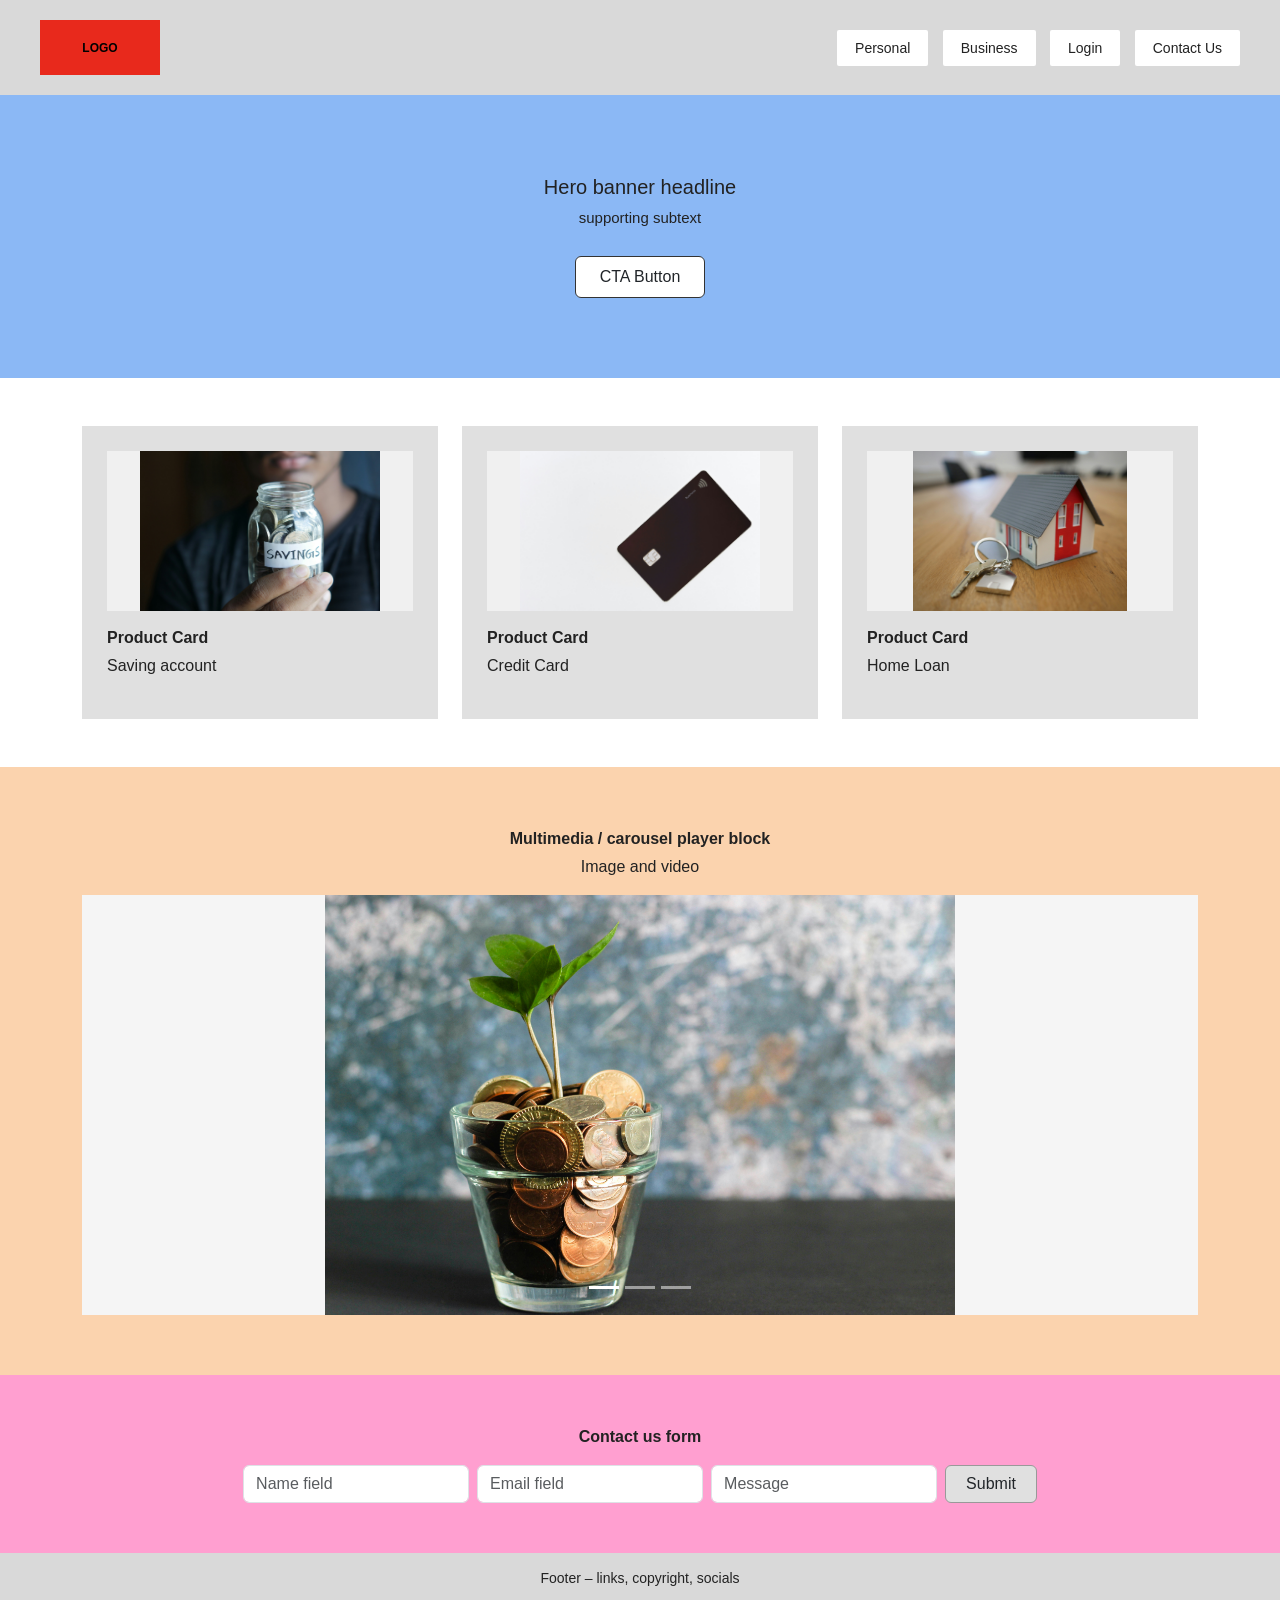
==== index.html @ b92f3b58 "Make logo clickable, linking back to homepage" ====
<!DOCTYPE html>
<html lang="en">
<head>
  <meta charset="UTF-8">
  <meta name="viewport" content="width=device-width, initial-scale=1.0">
  <title>Homepage | Westpac Prototype</title>
  <link href="https://cdn.jsdelivr.net/npm/bootstrap@5.3.3/dist/css/bootstrap.min.css" rel="stylesheet">
  <link rel="stylesheet" href="css/style.css">
  <link rel="stylesheet" href="css/homepage.css">
</head>
<body>

  <!-- HEADER -->
  <header class="site-header">
  <div class="header-inner d-flex justify-content-between align-items-center">
    <button class="hamburger-btn" id="navToggle" aria-label="Toggle navigation" aria-expanded="false">
      <span></span><span></span><span></span>
    </button>
    <a href="index.html" class="logo-box">LOGO</a>
    <nav class="nav-buttons" id="navMenu">
      <a href="personal-banking.html" class="nav-btn">Personal</a>
      <a href="business-banking.html" class="nav-btn">Business</a>
      <a href="login.html" class="nav-btn">Login</a>
      <a href="contact.html" class="nav-btn">Contact Us</a>
    </nav>
  </div>
</header>

  <!-- HERO -->
  <section class="hero text-center">
    <div class="container">
      <h1>Hero banner headline</h1>
      <p>supporting subtext</p>
      <a href="personal-banking.html" class="btn btn-outline-cta">CTA Button</a>
    </div>
  </section>

  <!-- PRODUCT CARDS -->
  <section class="products py-5">
    <div class="container">
      <div class="row g-4">
        <div class="col-md-4">
          <div class="product-card">
            <img src="images/card-savings.jpg.jpg" alt="hand holding glass jar labelled 'savings' filled with coins" class="thumb-img">
            <p class="fw-bold mb-1">Product Card</p>
            <p>Saving account</p>
          </div>
        </div>
        <div class="col-md-4">
          <div class="product-card">
            <img src="images/card-credit-card.jpg.jpg" alt="Black credit card with chip on a white background" class="thumb-img">
            <p class="fw-bold mb-1">Product Card</p>
            <p>Credit Card</p>
          </div>
        </div>
        <div class="col-md-4">
          <div class="product-card">
            <img src="images/card-home-loan.jpg.jpg" alt="Model house with keys on a wooden table, representing ownership" class="thumb-img">
            <p class="fw-bold mb-1">Product Card</p>
            <p>Home Loan</p>
          </div>
        </div>
      </div>
    </div>
  </section>

  <!-- CAROUSEL -->
  <section class="carousel-block text-center">
    <div class="container">
      <p class="fw-bold mb-1">Multimedia / carousel player block</p>
      <p class="mb-3">Image and video</p>

      <div id="mainCarousel" class="carousel slide" data-bs-ride="carousel">
        <div class="carousel-indicators">
          <button type="button" data-bs-target="#mainCarousel" data-bs-slide-to="0" class="active"></button>
          <button type="button" data-bs-target="#mainCarousel" data-bs-slide-to="1"></button>
          <button type="button" data-bs-target="#mainCarousel" data-bs-slide-to="2"></button>
        </div>
        <div class="carousel-inner">
          <div class="carousel-item active">
            <img src="images/carousel-savings.jpg" class="d-block w-100" alt="Coins with a growing plant sprout in a glass jar, symbolising savings growth" loading="eager">
          </div>
          <div class="carousel-item">
             <img src="images/carousel-home-loan.jpg.jpg" class="d-block w-100" alt="Person managing their banking on a laptop and monitor at a desk" loading="lazy">
          </div>
          <div class="carousel-item">
            <img src="images/carousel-business.jpg.jpg" class="d-block w-100" alt="Fanned collection of banknotes in various denominations" loading="lazy">
          </div>
        </div>
      </div>
    </div>
  </section>

  <!-- CONTACT FORM -->
  <section class="contact-block text-center">
    <div class="container">
      <p class="fw-bold mb-3">Contact us form</p>
      <form class="row g-2 justify-content-center align-items-center">
        <div class="col-auto">
          <input type="text" class="form-control" placeholder="Name field" required>
        </div>
        <div class="col-auto">
          <input type="email" class="form-control" placeholder="Email field" required>
        </div>
        <div class="col-auto">
          <input type="text" class="form-control" placeholder="Message" required>
        </div>
        <div class="col-auto">
          <button type="submit" class="btn btn-submit">Submit</button>
        </div>
      </form>
    </div>
  </section>

  <!-- FOOTER -->
  <footer class="site-footer text-center">
    <p class="mb-0">Footer – links, copyright, socials</p>
  </footer>

  <script src="https://cdn.jsdelivr.net/npm/bootstrap@5.3.3/dist/js/bootstrap.bundle.min.js"></script>
  <script src="js/nav.js"></script>
  <script src="js/main.js"></script>
</body>
</html>
---- css/style.css ----
body {
  font-family: 'Helvetica Neue', Arial, sans-serif;
  color: #222;
  margin: 0;
}

/* ===== HEADER / NAV (shared across every page) ===== */
.site-header {
  background-color: #d9d9d9;
  padding: 20px 40px;
}
/* ===== RESPONSIVE HEADER ===== */
.header-inner {
  position: relative;
}

.hamburger-btn {
  display: none;
  flex-direction: column;
  justify-content: space-between;
  width: 28px;
  height: 20px;
  background: none;
  border: none;
  padding: 0;
  cursor: pointer;
  z-index: 20;
}

.hamburger-btn span {
  display: block;
  height: 2px;
  width: 100%;
  background-color: #222;
}

/* Tablet and mobile: below 992px */
@media (max-width: 991.98px) {
  .hamburger-btn {
    display: flex;
  }

  .header-inner {
    justify-content: center;
  }

  .logo-box {
    margin: 0 auto;
  }

  .nav-buttons {
    display: none;
    position: absolute;
    top: 100%;
    left: 0;
    right: 0;
    background-color: #d9d9d9;
    flex-direction: column;
    padding: 10px 20px 20px;
    z-index: 10;
  }

  .nav-buttons.show {
    display: flex;
  }

  .nav-btn {
    margin: 6px 0;
    text-align: center;
  }
}

.logo-box {
  background-color: #e8291c;
  color: #000;
  width: 120px;
  height: 55px;
  display: flex;
  align-items: center;
  justify-content: center;
  font-weight: bold;
  font-size: 12px;
  text-decoration: none;
}

.nav-btn {
  background-color: #fff;
  color: #222;
  text-decoration: none;
  padding: 10px 18px;
  margin-left: 10px;
  font-size: 14px;
  border-radius: 2px;
}

.nav-btn:hover {
  background-color: #f0f0f0;
}

/* ===== FOOTER (shared across every page) ===== */
.site-footer {
  background-color: #d9d9d9;
  padding: 15px;
  font-size: 14px;
}

/* ===== SHARED FORM FIELD STYLE (used on login + contact) ===== */
.field-box {
  display: block;
  width: 100%;
  background-color: #e0e0e0;
  border: none;
  text-align: center;
  padding: 12px;
  margin-bottom: 18px;
  font-size: 14px;
  color: #333;
}

/* ===== SHARED PRODUCT CARD (used on homepage, personal banking, business banking) ===== */
.product-card {
  background-color: #e0e0e0;
  padding: 25px;
  height: 100%;
}

.carousel-item img {
  width: 100%;
  height: 420px;
  object-fit: contain;
  background-color: #f5f5f5;
}

.thumb-img {
  width: 100%;
  height: 160px;
  object-fit: contain;
  background-color: #f0f0f0;
  margin-bottom: 15px;
  display: block;
}

/* ===== SHARED CTA BUTTON STYLE (hero button + open account button) ===== */
.btn-outline-cta {
  background-color: #fff;
  border: 1px solid #333;
  padding: 8px 24px;
  margin-top: 10px;
}

/* ===== SAVINGS CALCULATOR ===== */
.calculator-section {
  background-color: #fff;
  padding: 60px 0;
}

.calculator-card {
  background-color: #f5f5f5;
  max-width: 400px;
  padding: 35px;
  border: 1px solid #ddd;
}

.calc-label {
  display: block;
  text-align: left;
  font-size: 13px;
  font-weight: bold;
  margin-bottom: 5px;
}

.btn-calculate {
  background-color: #1a3d8f;
  color: #fff;
  font-weight: bold;
  margin-top: 10px;
}

.calc-error {
  color: #8b0000;
  font-size: 13px;
  margin-top: 10px;
}

.calc-result {
  font-size: 14px;
  margin-top: 15px;
  line-height: 1.6;
}

@media (max-width: 767.98px) {
  .hero,
  .carousel-block,
  .contact-block,
  .product-intro,
  .rate-table-section,
  .cta-band,
  .calculator-section {
    padding: 35px 0;
  }

  .contact-card,
  .login-card,
  .calculator-card {
    width: 90%;
    padding: 25px;
  }
}
---- css/homepage.css ----
.hero {
  background-color: #8bb8f5;
  padding: 80px 0;
}

.hero h1 {
  font-size: 20px;
  font-weight: normal;
}

.hero p {
  font-size: 15px;
}

.carousel-block {
  background-color: #fbd3ae;
  padding: 60px 0;
}

.contact-block {
  background-color: #ff9fd0;
  padding: 50px 0;
}

.btn-submit {
  background-color: #e0e0e0;
  border: 1px solid #999;
  padding: 6px 20px;
}
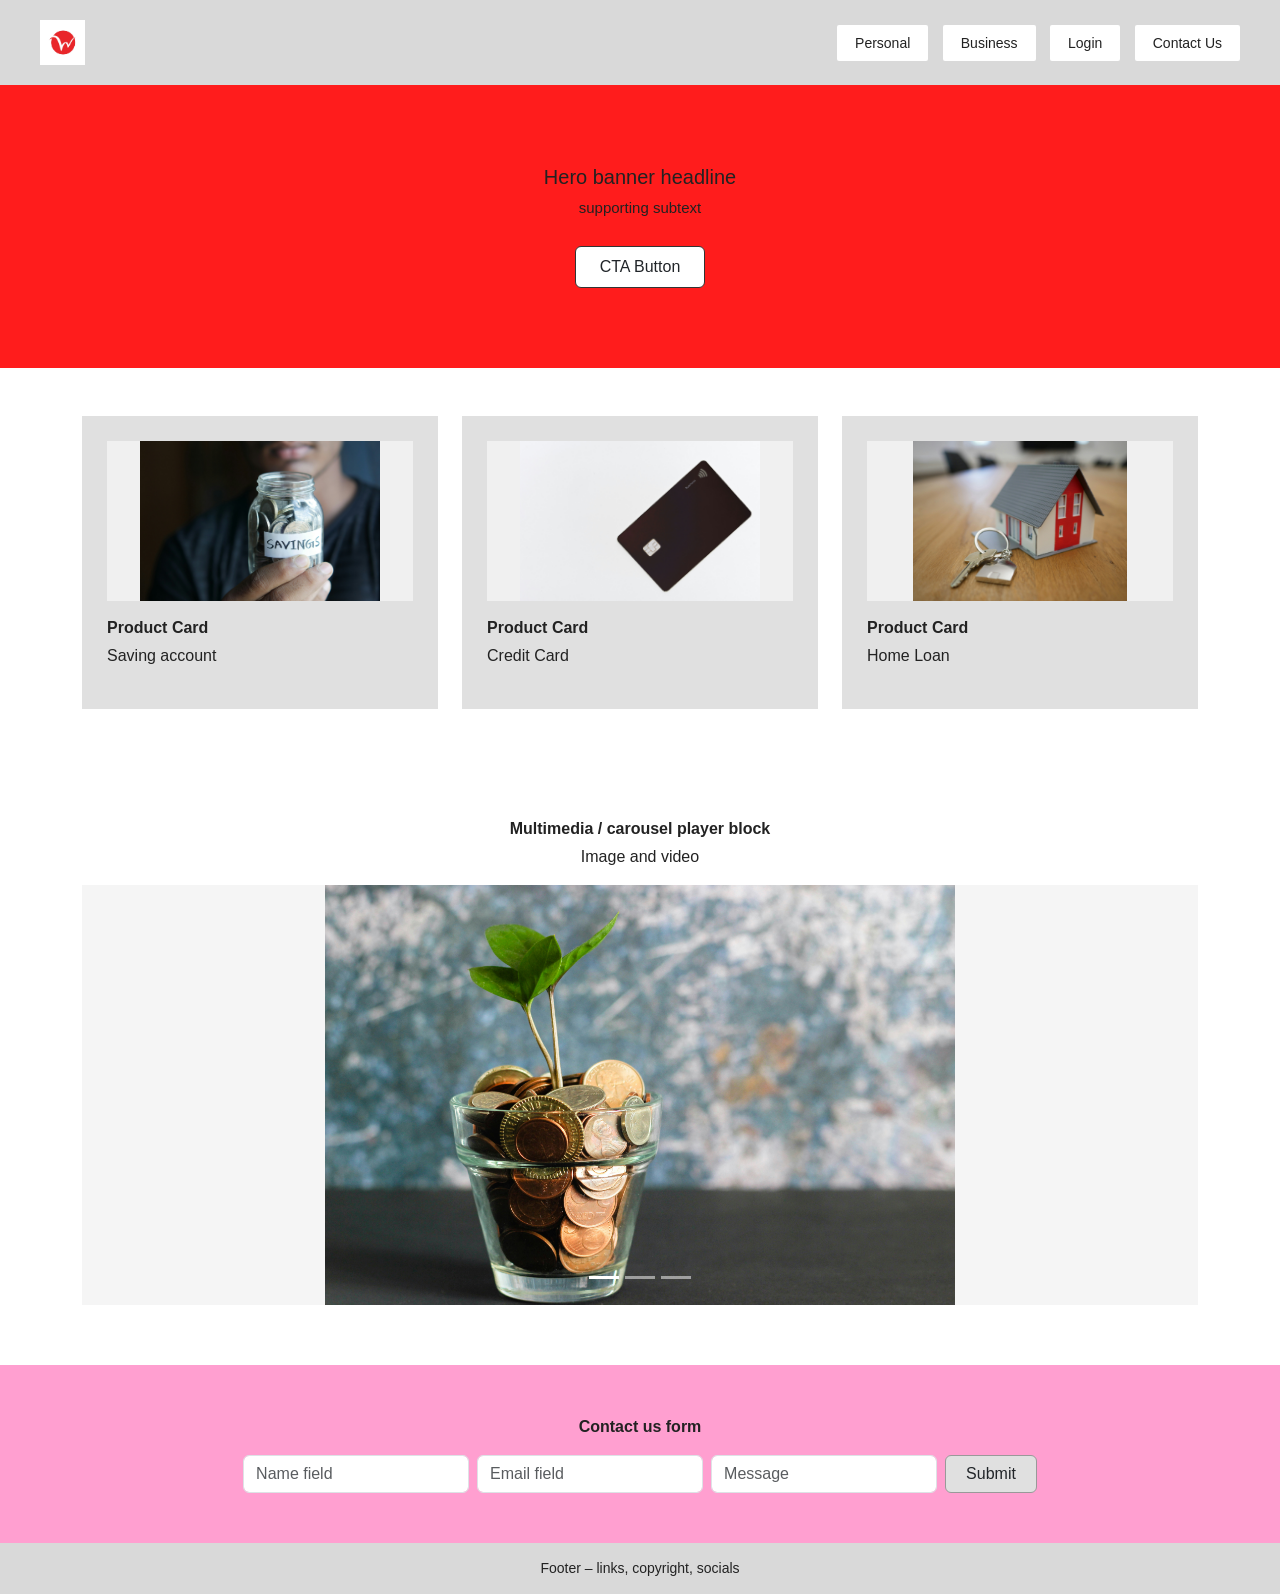
==== commit de46056a: "Replace logo placeholder with actual logo image" ====
--- a/index.html
+++ b/index.html
@@ -16,7 +16,9 @@
     <button class="hamburger-btn" id="navToggle" aria-label="Toggle navigation" aria-expanded="false">
       <span></span><span></span><span></span>
     </button>
-    <a href="index.html" class="logo-box">LOGO</a>
+    <a href="index.html" class="logo-box">
+      <img src="images/logo.jpg.jpg" alt="Westpac Prototype logo" class="logo-img">
+    </a>
     <nav class="nav-buttons" id="navMenu">
       <a href="personal-banking.html" class="nav-btn">Personal</a>
       <a href="business-banking.html" class="nav-btn">Business</a>
--- a/css/style.css
+++ b/css/style.css
@@ -71,16 +71,16 @@
 }
 
 .logo-box {
-  background-color: #e8291c;
-  color: #000;
-  width: 120px;
-  height: 55px;
   display: flex;
   align-items: center;
   justify-content: center;
-  font-weight: bold;
-  font-size: 12px;
   text-decoration: none;
+}
+
+.logo-img {
+  height: 45px;
+  width: auto;
+  display: block;
 }
 
 .nav-btn {
--- a/css/homepage.css
+++ b/css/homepage.css
@@ -1,5 +1,5 @@
 .hero {
-  background-color: #8bb8f5;
+  background-color: #ff0000e3;
   padding: 80px 0;
 }
 
@@ -13,7 +13,7 @@
 }
 
 .carousel-block {
-  background-color: #fbd3ae;
+  background-color: #ffffff;
   padding: 60px 0;
 }
 
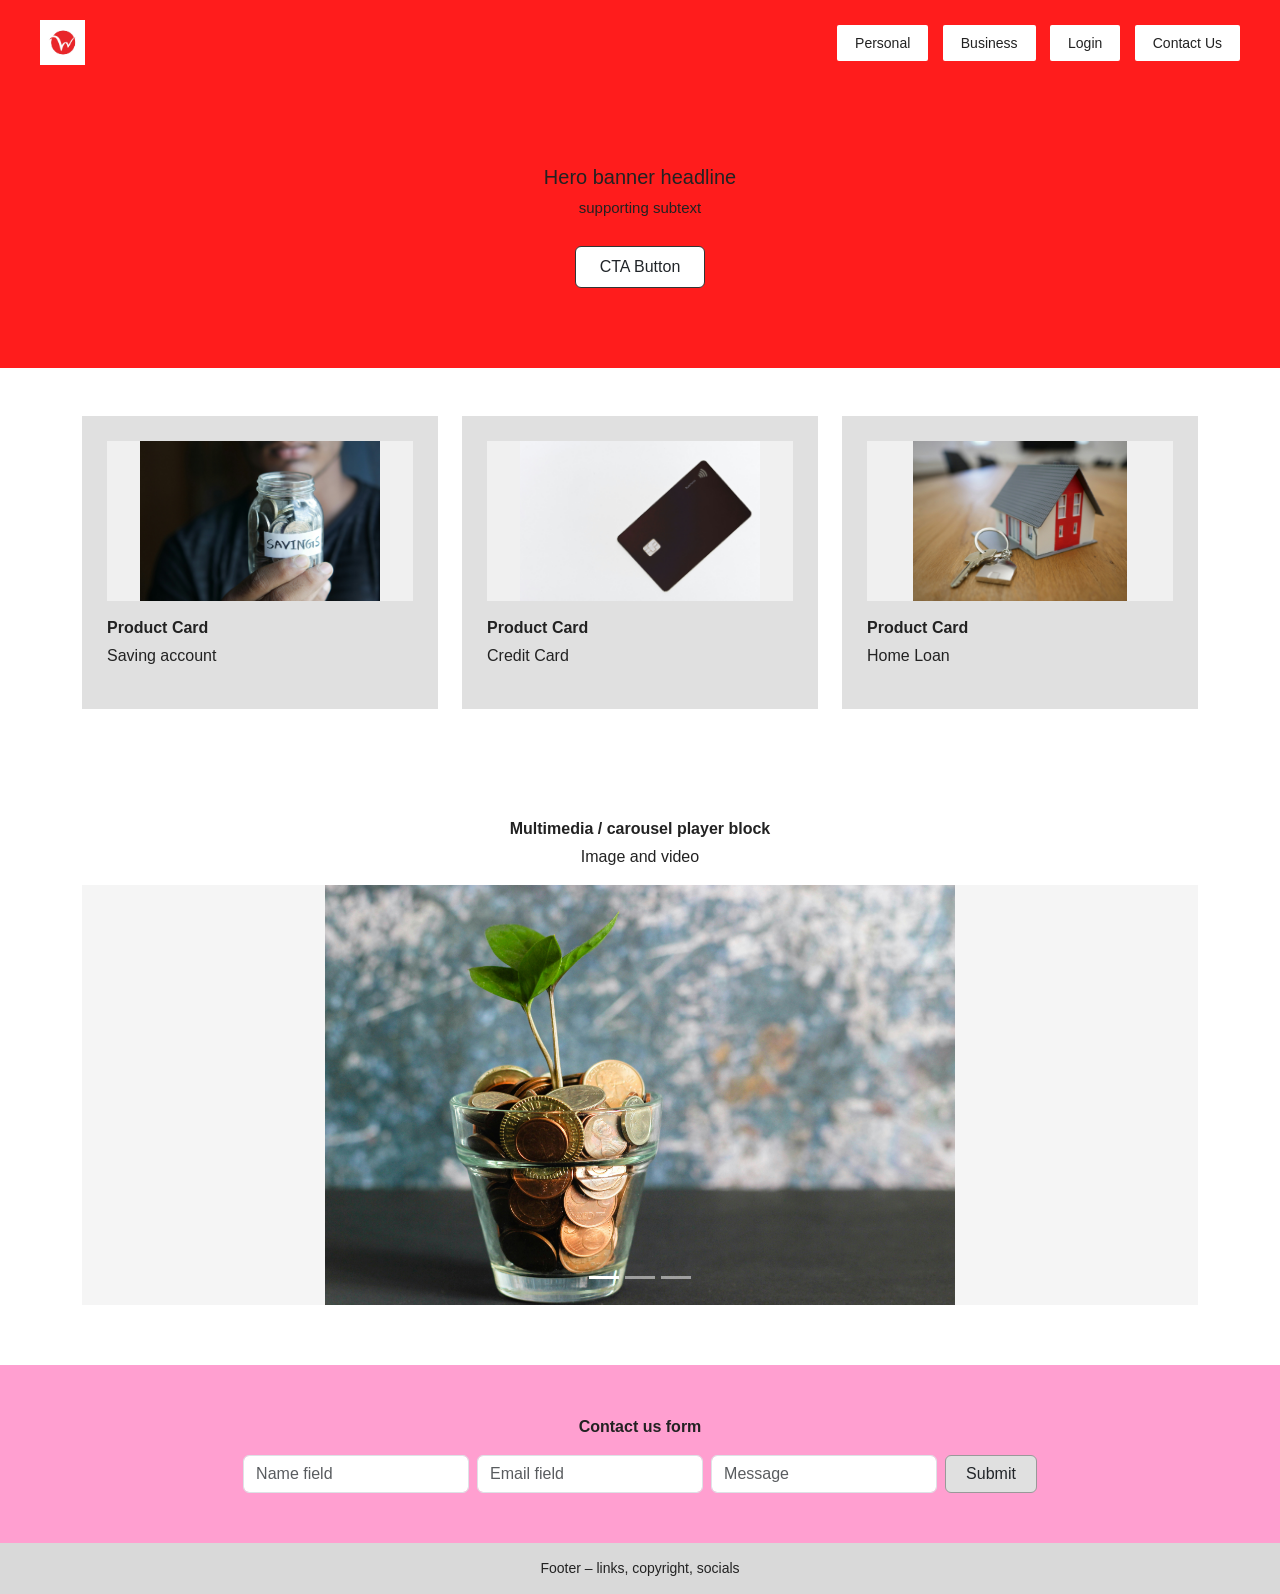
==== commit fae59073: "Convert CTA band text into styled button linking to login page, add HTML section comments" ====
--- a/index.html
+++ b/index.html
@@ -11,6 +11,12 @@
 <body>
 
   <!-- HEADER -->
+
+  <!-- ============================================
+     HEADER: Logo + responsive nav (hamburger on
+     tablet/mobile via nav.js)
+     ============================================ -->
+
   <header class="site-header">
   <div class="header-inner d-flex justify-content-between align-items-center">
     <button class="hamburger-btn" id="navToggle" aria-label="Toggle navigation" aria-expanded="false">
@@ -28,6 +34,11 @@
   </div>
 </header>
 
+<!-- ============================================
+     HERO BANNER: Primary call-to-action for the
+     homepage
+     ============================================ -->
+
   <!-- HERO -->
   <section class="hero text-center">
     <div class="container">
@@ -36,6 +47,12 @@
       <a href="personal-banking.html" class="btn btn-outline-cta">CTA Button</a>
     </div>
   </section>
+
+  <!-- ============================================
+     PRODUCT CARDS: Three key account types,
+     stacks to single column on mobile via
+     Bootstrap's col-md-4
+     ============================================ -->
 
   <!-- PRODUCT CARDS -->
   <section class="products py-5">
@@ -66,6 +83,11 @@
     </div>
   </section>
 
+<!-- ============================================
+     CAROUSEL: Multimedia promotional block,
+     powered by Bootstrap's carousel component
+     ============================================ -->
+
   <!-- CAROUSEL -->
   <section class="carousel-block text-center">
     <div class="container">
@@ -93,6 +115,11 @@
     </div>
   </section>
 
+  <!-- ============================================
+     CONTACT FORM: Validated client-side via
+     js/form-validation.js
+     ============================================ -->
+
   <!-- CONTACT FORM -->
   <section class="contact-block text-center">
     <div class="container">
@@ -114,6 +141,10 @@
     </div>
   </section>
 
+  <!-- ============================================
+     FOOTER
+     ============================================ -->
+
   <!-- FOOTER -->
   <footer class="site-footer text-center">
     <p class="mb-0">Footer – links, copyright, socials</p>
--- a/css/style.css
+++ b/css/style.css
@@ -6,7 +6,7 @@
 
 /* ===== HEADER / NAV (shared across every page) ===== */
 .site-header {
-  background-color: #d9d9d9;
+  background-color: #ff0000e3;
   padding: 20px 40px;
 }
 /* ===== RESPONSIVE HEADER ===== */
@@ -124,6 +124,23 @@
   height: 100%;
 }
 
+/* ===== CTA BAND BUTTON (shared: personal + business banking) ===== */
+.btn-cta-band {
+  display: inline-block;
+  background-color: #1a3d8f;
+  color: #fff;
+  font-weight: bold;
+  padding: 10px 30px;
+  border-radius: 3px;
+  text-decoration: none;
+  margin-top: 5px;
+}
+
+.btn-cta-band:hover {
+  background-color: #142f70;
+  color: #fff;
+}
+
 .carousel-item img {
   width: 100%;
   height: 420px;
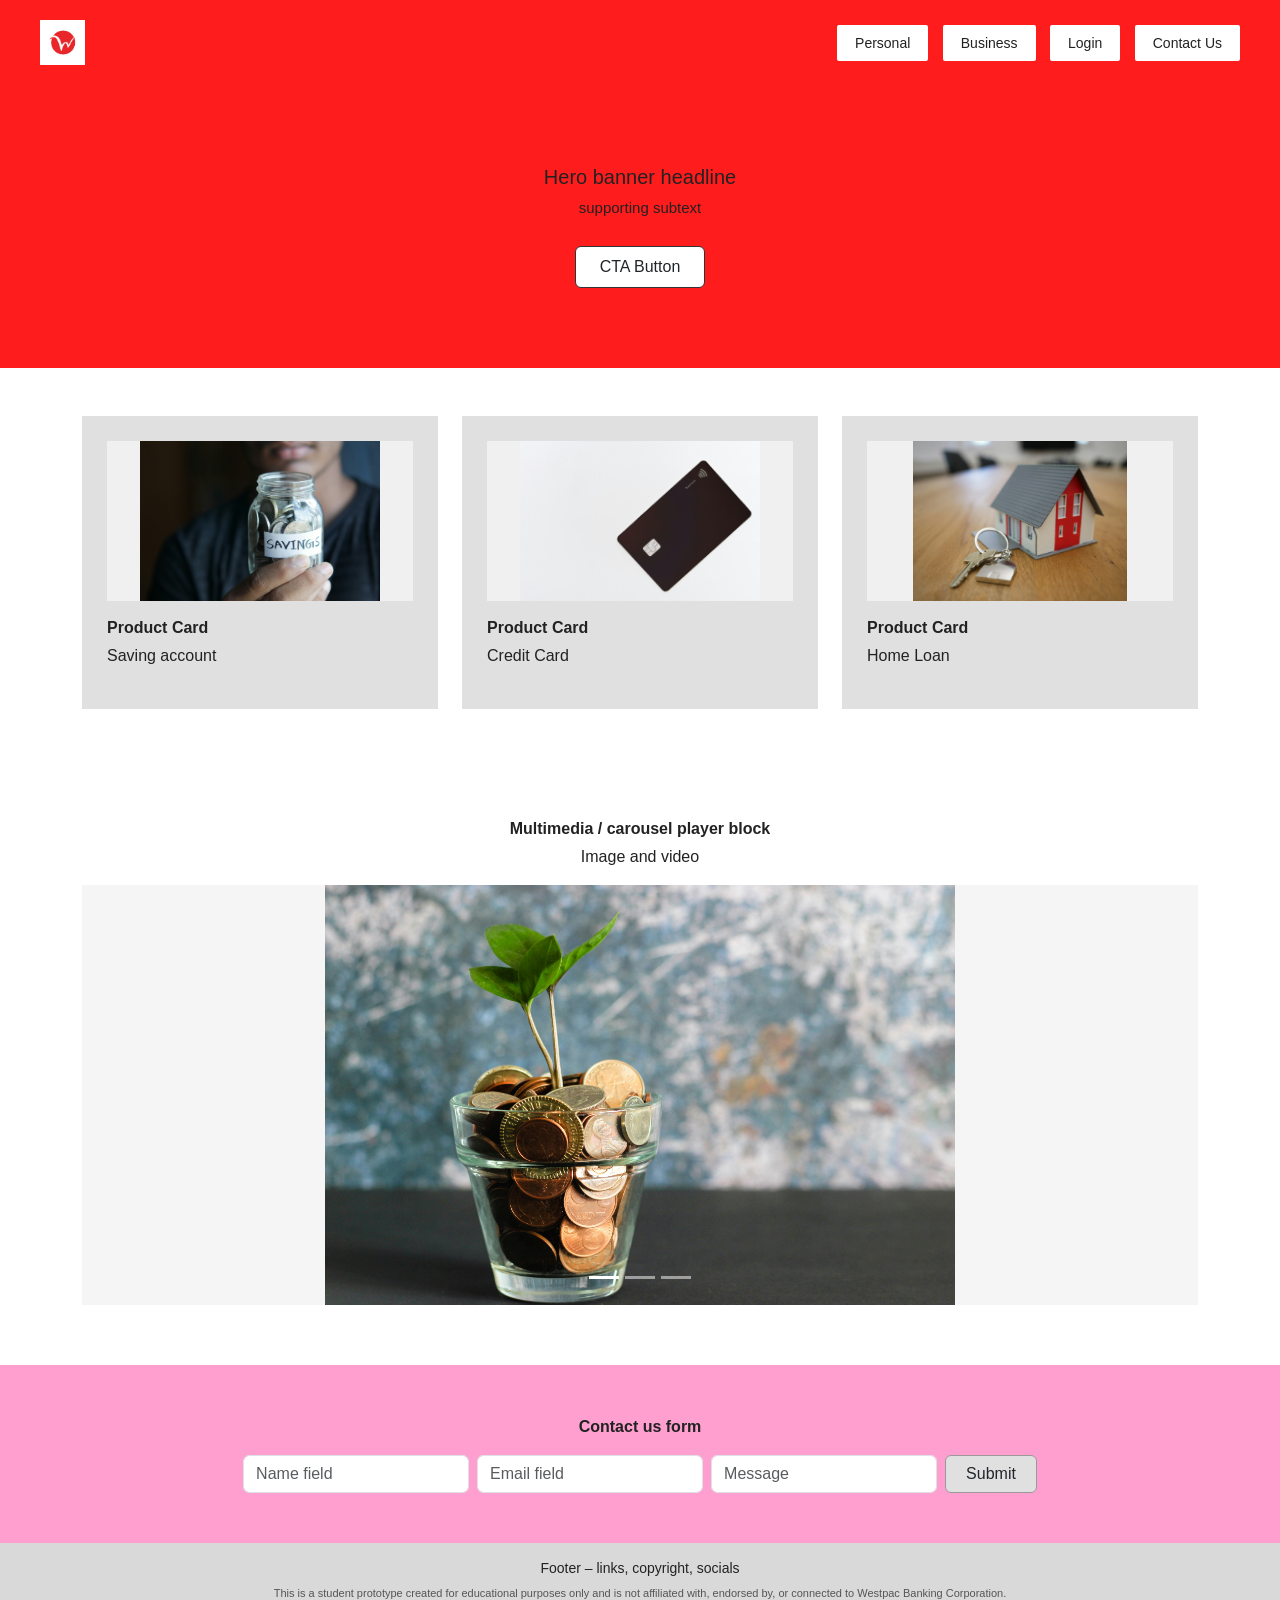
==== commit af4fd4df: "Revise prototype based on usability testing: fix broken CTA link, differentiate personal/business ba" ====
--- a/index.html
+++ b/index.html
@@ -10,13 +10,13 @@
 </head>
 <body>
 
-  <!-- HEADER -->
 
   <!-- ============================================
      HEADER: Logo + responsive nav (hamburger on
      tablet/mobile via nav.js)
      ============================================ -->
 
+  <!-- HEADER -->
   <header class="site-header">
   <div class="header-inner d-flex justify-content-between align-items-center">
     <button class="hamburger-btn" id="navToggle" aria-label="Toggle navigation" aria-expanded="false">
@@ -147,11 +147,11 @@
 
   <!-- FOOTER -->
   <footer class="site-footer text-center">
-    <p class="mb-0">Footer – links, copyright, socials</p>
-  </footer>
+  <p class="mb-0">Footer – links, copyright, socials</p>
+  <p class="disclaimer-text mb-0">This is a student prototype created for educational purposes only and is not affiliated with, endorsed by, or connected to Westpac Banking Corporation.</p>
+</footer>
 
   <script src="https://cdn.jsdelivr.net/npm/bootstrap@5.3.3/dist/js/bootstrap.bundle.min.js"></script>
   <script src="js/nav.js"></script>
-  <script src="js/main.js"></script>
 </body>
 </html>
--- a/css/style.css
+++ b/css/style.css
@@ -1,3 +1,16 @@
+/* =========================================================
+   style.css
+   Shared styles used across all pages: header, nav, footer,
+   shared form fields, product cards, and the logo.
+   Page-specific styles live in their own file
+   (e.g. homepage.css, login.css).
+   ========================================================= */
+
+/* ===== HEADER / NAV (shared across every page) ===== */
+
+/* ===== FOOTER (shared across every page) ===== */
+
+
 body {
   font-family: 'Helvetica Neue', Arial, sans-serif;
   color: #222;
@@ -222,4 +235,56 @@
     width: 90%;
     padding: 25px;
   }
+}
+
+/* ===== PAGE TITLE BANNER (Personal/Business Banking differentiation) ===== */
+.page-title {
+  padding: 25px 0;
+  border-bottom: 4px solid #1a3d8f;
+}
+
+.page-title h1 {
+  font-size: 22px;
+  margin: 0;
+}
+
+.page-title.personal {
+  border-bottom-color: #1a8f6a; /* green accent for personal */
+}
+
+.page-title.business {
+  border-bottom-color: #8f4a1a; /* amber/brown accent for business */
+}
+
+/* ===== BUTTON AFFORDANCE (hover states so buttons read as clickable) ===== */
+.nav-btn,
+.btn-outline-cta,
+.btn-cta-band,
+.btn-submit,
+.btn-login,
+.btn-calculate {
+  cursor: pointer;
+  transition: all 0.15s ease-in-out;
+}
+
+.btn-outline-cta:hover {
+  background-color: #f0f0f0;
+  box-shadow: 0 2px 6px rgba(0,0,0,0.15);
+}
+
+.btn-cta-band:hover {
+  box-shadow: 0 2px 8px rgba(0,0,0,0.25);
+}
+
+.btn-submit:hover,
+.btn-login:hover {
+  background-color: #d4d4d4;
+  box-shadow: 0 2px 6px rgba(0,0,0,0.15);
+}
+
+/* ===== DISCLAIMER TEXT ===== */
+.disclaimer-text {
+  font-size: 11px;
+  color: #555;
+  margin-top: 6px;
 }
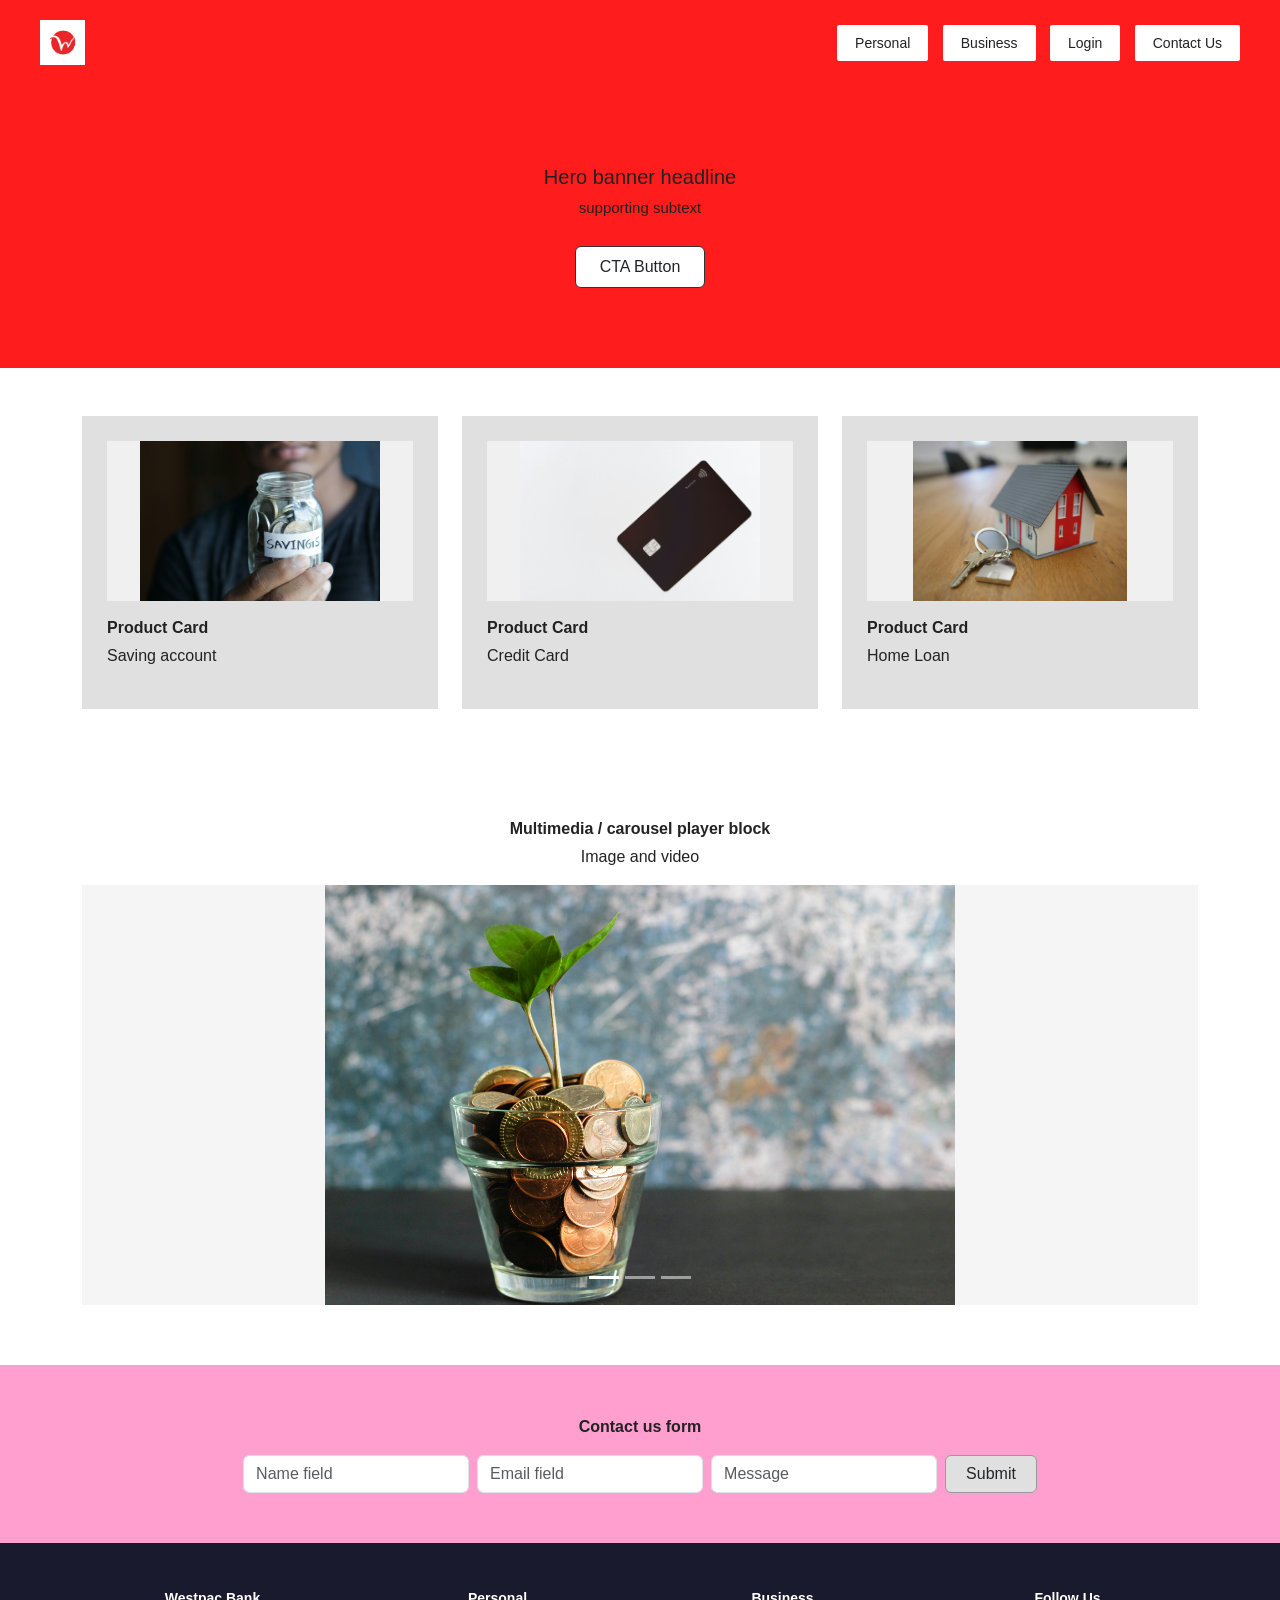
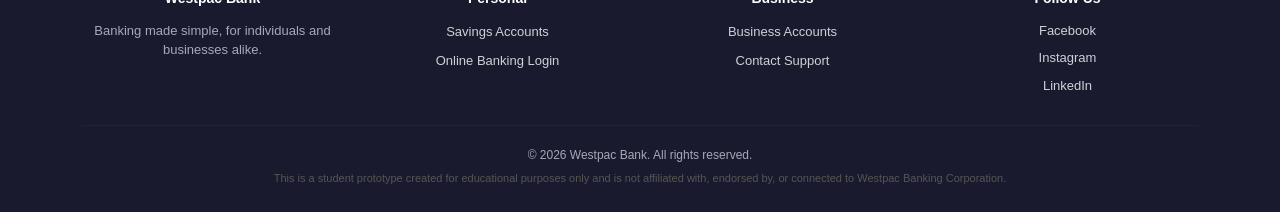
==== commit 97fb1e8b: "Redesign footer with structured link columns, socials, and branding" ====
--- a/index.html
+++ b/index.html
@@ -4,7 +4,7 @@
   <meta charset="UTF-8">
   <meta name="viewport" content="width=device-width, initial-scale=1.0">
   <title>Homepage | Westpac Prototype</title>
-  <link href="https://cdn.jsdelivr.net/npm/bootstrap@5.3.3/dist/css/bootstrap.min.css" rel="stylesheet">
+  <link href="https://cdn.jsdelivr.net/npm/bootstrap@5.3.3/dist/css/bootstrap.min.css" rel="stylesheet" integrity="sha384-QWTKZyjpPEjISv5WaRU9OFeRpok6YctnYmDr5pNlyT2bRjXh0JMhjY6hW+ALEwIH" crossorigin="anonymous">
   <link rel="stylesheet" href="css/style.css">
   <link rel="stylesheet" href="css/homepage.css">
 </head>
@@ -147,11 +147,52 @@
 
   <!-- FOOTER -->
   <footer class="site-footer text-center">
-  <p class="mb-0">Footer – links, copyright, socials</p>
-  <p class="disclaimer-text mb-0">This is a student prototype created for educational purposes only and is not affiliated with, endorsed by, or connected to Westpac Banking Corporation.</p>
+  <div class="container">
+    <div class="row gy-4">
+
+      <div class="col-md-3">
+        <p class="footer-heading">Westpac Bank</p>
+        <p class="footer-text">Banking made simple, for individuals and businesses alike.</p>
+      </div>
+
+      <div class="col-md-3">
+        <p class="footer-heading">Personal</p>
+        <ul class="footer-links">
+          <li><a href="personal-banking.html">Savings Accounts</a></li>
+          <li><a href="login.html">Online Banking Login</a></li>
+        </ul>
+      </div>
+
+      <div class="col-md-3">
+        <p class="footer-heading">Business</p>
+        <ul class="footer-links">
+          <li><a href="business-banking.html">Business Accounts</a></li>
+          <li><a href="contact.html">Contact Support</a></li>
+        </ul>
+      </div>
+
+      <div class="col-md-3">
+        <p class="footer-heading">Follow Us</p>
+        <div class="footer-socials">
+          <a href="#" aria-label="Facebook">Facebook</a>
+          <a href="#" aria-label="Instagram">Instagram</a>
+          <a href="#" aria-label="LinkedIn">LinkedIn</a>
+        </div>
+      </div>
+
+    </div>
+
+    <hr class="footer-divider">
+
+    <div class="text-center">
+      <p class="mb-1 footer-copyright">&copy; 2026 Westpac Bank. All rights reserved.</p>
+      <p class="disclaimer-text mb-0">This is a student prototype created for educational purposes only and is not affiliated with, endorsed by, or connected to Westpac Banking Corporation.</p>
+    </div>
+
+  </div>
 </footer>
 
-  <script src="https://cdn.jsdelivr.net/npm/bootstrap@5.3.3/dist/js/bootstrap.bundle.min.js"></script>
+  <script src="https://cdn.jsdelivr.net/npm/bootstrap@5.3.3/dist/js/bootstrap.bundle.min.js" integrity="sha384-YvpcrYf0tY3lHB60NNkmXc5s9fDVZLESaAA55NDzOxhy9GkcIdslK1eN7N6jIeHz" crossorigin="anonymous"></script>
   <script src="js/nav.js"></script>
 </body>
 </html>
--- a/css/style.css
+++ b/css/style.css
@@ -111,12 +111,80 @@
 }
 
 /* ===== FOOTER (shared across every page) ===== */
+/* ===== FOOTER ===== */
 .site-footer {
-  background-color: #d9d9d9;
-  padding: 15px;
-  font-size: 14px;
-}
-
+  background-color: #1a1a2e;
+  color: #d0d0d8;
+  padding: 45px 0 25px;
+  font-size: 14px;
+}
+
+.footer-heading {
+  color: #fff;
+  font-weight: bold;
+  font-size: 14px;
+  margin-bottom: 12px;
+}
+
+.footer-text {
+  color: #a8a8b8;
+  font-size: 13px;
+  line-height: 1.5;
+}
+
+.footer-links {
+  list-style: none;
+  padding: 0;
+  margin: 0;
+}
+
+.footer-links li {
+  margin-bottom: 8px;
+}
+
+.footer-links a {
+  color: #d0d0d8;
+  text-decoration: none;
+  font-size: 13px;
+}
+
+.footer-links a:hover {
+  color: #fff;
+  text-decoration: underline;
+}
+
+.footer-socials {
+  display: flex;
+  flex-direction: column;
+  gap: 8px;
+}
+
+.footer-socials a {
+  color: #d0d0d8;
+  text-decoration: none;
+  font-size: 13px;
+}
+
+.footer-socials a:hover {
+  color: #fff;
+  text-decoration: underline;
+}
+
+.footer-divider {
+  border-color: #3a3a52;
+  margin: 30px 0 20px;
+}
+
+.footer-copyright {
+  color: #a8a8b8;
+  font-size: 12px;
+}
+
+.disclaimer-text {
+  font-size: 11px;
+  color: #8a8a9a;
+  margin-top: 6px;
+}
 /* ===== SHARED FORM FIELD STYLE (used on login + contact) ===== */
 .field-box {
   display: block;
@@ -287,4 +355,17 @@
   font-size: 11px;
   color: #555;
   margin-top: 6px;
+}
+
+.rate-table {
+  width: 100%;
+  max-width: 900px;
+  margin: 0 auto;
+  border-collapse: collapse;
+  table-layout: fixed;
+}
+
+.rate-table th,
+.rate-table td {
+  width: 33.33%;
 }
